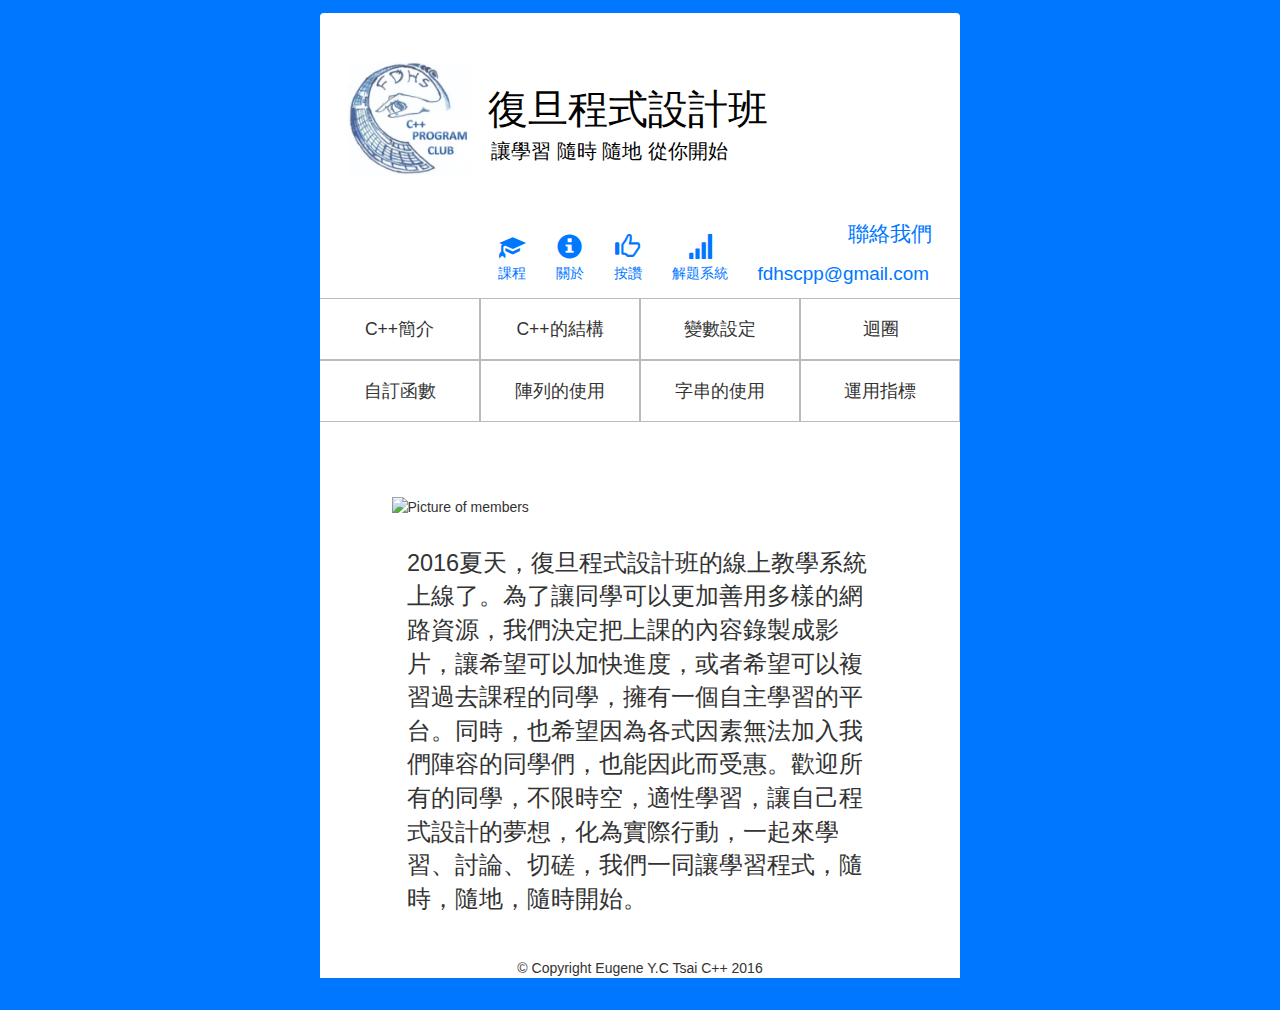
==== main.html @ 5559faf8 "upload all to new repository" ====
<!DOCTYPE html>
<html>
<head>
	<meta charset="big-5">
    <meta charset="utf-8">
    <meta lang="chinese">
    <meta http-equiv="X-UA-Compatible" content="IE=edge">
    <meta name="viewport" content="width=device-width, initial-scale=1">
    <title>復旦程式設計班</title>
    <link rel="stylesheet" href="css/bootstrap.css">
    <link rel="stylesheet" href="css/styles.css">
    <script src="js/jquery-1.11.3.min.js"></script>
  	<script src="js/bootstrap.min.js"></script>
  	<script src="js/script.js"></script>
</head>
<body>
    <div class="entire-background">
        <div class="box-block main-content-curveEdge">
                <nav id="header-nav" class="navbar navbar-default">
                    <div class="container" id="navbar-brand-1">
                        <div class="navbar-header icon">
                            <a href="main.html" class="pull-left">
                            <div id="logo-img" alt="logo image"></div>
                            </a><!--in order to allow the logo to be clickable and return to the mainpage-->
                            <div class="navbar-brand" >
                                <h1 id="navbarbrand">復旦程式設計班</h1>
                                <p><span id="navbarbrandspan"> 讓學習 隨時 隨地 從你開始</span></p>
                            </div>
                            <button type="button" class="navbar-toggle collapsed"  data-toggle="collapse" data-target="#collapsable-nav  " aria-expanded="false">
                                <span class="sr-only">Toggle navigation</span>
                                <span class="icon-bar"></span>
                                <span class="icon-bar"></span>
                                <span class="icon-bar"></span>
                            </button>
                        </div><!--navbar-header-->
                        <div id="collapsable-nav" class="collapse navbar-collapse navbar-2">
                            <ul id="nav-list" class="nav navbar-nav navbar-right"> <!--class: nav, navbar-nav-> i want it to be navbar, navbar-right->i want it to be right, specifically for a navbar element-->
                                <li>
                                  <a href="course.html" target="_blank">
                                    <span class="glyphicon glyphicon-education"></span><br class="hidden-xs"> 課程</a> <!--glyphicon, glyphicon-cutlery-> able to bring in icon font; hidden when screen extra small-->
                                </li>
                                <li>
                                  <a href="about.html" target="_blank">
                                    <span class="glyphicon glyphicon-info-sign"></span><br class="hidden-xs"> 關於</a>
                                </li>
                                <li>
                                  <a href="https://www.facebook.com/FDHSCoder/" target="_blank">
                                    <span class="glyphicon glyphicon-thumbs-up"></span><br class="hidden-xs"> 按讚</a>
                                </li>
                                <li>
                                    <a href="http://zerojudge.tw/" target="_blank">
                                        <span class="glyphicon glyphicon-signal"></span><br class="hidden-xs"> 解題系統</a>
                                </li>
                                <li id="e-mail">
                                    <p>聯絡我們</p>
                                    <a href="mailto:fdhscpp@gmail.com">
                                        <span>fdhscpp@gmail.com</span></a>
                                </li>
                            </ul><!-- #nav-list -->
                        </div><!-- .collapse .navbar-collapse -->
                    </div> <!--container-->
                </nav> <!--nav bar-->
            <ul id="course-selection" class="drop-down-menu large-display">
                <li><a href="#" class="text-center">C++簡介</a>
                    <ul>
                        <li><a href="course_1-1.html">1-1 C++的特色與應用(1)</a></li>
                        <li><a href="course_1-2.html">1-2 C++的特色與應用(2)</a></li>
                        <li><a href="course_1-3.html">1-3 C++環境設定與介面介紹</a></li>
                    </ul>
                </li>
                <li><a href="#" class="text-center">C++的結構</a>
                    <ul>
                        <li><a href="course_2-1.html">2-1 基本C++的結構(1)</a></li>
                        <li><a href="course_2-2.html">2-2 基本C++的結構(2)</a></li>
                    </ul>
                </li>
                <li><a href="#" class="text-center">變數設定</a></li>
                <li><a href="#" class="text-center">迴圈</a></li>
                <li><a href="#" class="text-center">自訂函數</a></li>
                <li><a href="#" class="text-center">陣列的使用</a></li>
                <li><a href="#" class="text-center">字串的使用</a></li>
                <li><a href="#" class="text-center">運用指標</a></li>
            </ul>
            <div id="main-content" class="container">
                <img id="jumbotron" src="images/member.jpg" alt="Picture of members">
                <div id="introduction">
                    <p id="intro-content">2016夏天，復旦程式設計班的線上教學系統上線了。為了讓同學可以更加善用多樣的網路資源，我們決定把上課的內容錄製成影片，讓希望可以加快進度，或者希望可以複習過去課程的同學，擁有一個自主學習的平台。同時，也希望因為各式因素無法加入我們陣容的同學們，也能因此而受惠。歡迎所有的同學，不限時空，適性學習，讓自己程式設計的夢想，化為實際行動，一起來學習、討論、切磋，我們一同讓學習程式，隨時，隨地，隨時開始。</p>
                </div>
            </div><!--end main-content-->
            <div>
                <div class="text-center" id="foot"><p>&copy; Copyright Eugene Y.C Tsai C++ 2016</p></div>
            </div>
        </div> <!--box block-->
    </div> <!--entire background-->
</body>
---- css/styles.css ----
/**start of general**/
a{
  color: #000000;
}
header{
}
body{
	background-color: #0077ff;
}
.entire-background{
	position: relative;
	width: 100%;
	height: 100%;
	background-color: #0077ff;
}/**that white interior design part**/
.box-block{
  margin-top: 1.5%;
  margin-bottom: 1.5%;
	width: 50%;
	height: 100%;
	position: relative;
	left: 25%;
	background-color: #ffffff;
}
/**finish of general**/

/**start of body individual**/
/**nav-bar**/

#navbarbrand{
  color: #000000;
  font-size: 2em;
}

#navbarbrandspan{
  padding-left: 1%;
  color: #000000;
}
.navbar-brand {
	color: #0077ff;
	font-size: 20px;
}
#nav-list {
  margin-top: 10px;
}
#nav-list a {
  color: #0077ff;
  text-align: center;
}
#nav-list a:hover {
  background: #0077ff;
  color: #ffffff;
}
#nav-list a span {
  font-size: 1.8em;
}

#e-mail p{
  color: #0077ff;
  text-align: right;
  padding-bottom: 0;
  margin-bottom: 0;
  padding-right: 6%;
  font-size: 1.5em;
}

#e-mail a { /* email */
  text-align: right;
  padding-bottom: 0;
  font-size: 0.75em;
}
#e-mail div {
  color: #0077ff;
  text-align: right;
  padding-right: 15px;
}
#e-mail 
.navbar-header button.navbar-toggle, .navbar-header .icon-bar {
  border: 1px solid #0077ff;
}
.icon{
	margin-top: -2%;
	padding-left: 2%;
	padding-bottom: 2%;
}
.navbar-header button.navbar-toggle {
  clear: both;
  margin-bottom:10px;
}
#header-nav{
	background-color: #ffffff;
	width: 100%;
	position: relative;
	border-color: #ffffff;
	padding-top: 50px;
	border-bottom: 0;
}
#logo-img{
	background: url('../images/classicon-1.png') no-repeat;
	background-size: 100%;
	width: 125px;
	height: 125px;
	margin: 10px 15px 10px 0px
}
/**end of nav-bar**/
/**drop-down list**/
ul.drop-down-menu{ /* 取消ul預設的內縮及樣式 */ 
    position: relative;
    top: -20px;
    width: 100%;
    height: 200%;
    margin: 0;
    padding: 0;
    list-style: none;
}
ul.drop-down-menu {
    display: inline-block;
}

ul.drop-down-menu li {
    position: relative;
    white-space: nowrap;
    border-right: #bbb 1px solid;
    border-bottom:#bbb 1px solid;
    border-left: #bbb 1px solid;
    border-top: #bbb 1px solid;
    width: 25%;  
}
ul.drop-down-menu > li:nth-child(1){
  border-left: none;
}
ul.drop-down-menu > li:nth-child(4){
  border-right: none;
}
ul.drop-down-menu > li:nth-child(5){
  border-left: none;
}
ul.drop-down-menu > li:nth-child(8){
  border-right: none;
}
ul.drop-down-menu > li:last-child{
    position: relative;
    white-space: nowrap;
    border-right: #bbb 1px solid;
    border-bottom:#bbb 1px solid;
    border-left: #bbb 1px solid;
    border-top:#bbb 1px solid;
    width: 25%;  
}

ul.drop-down-menu > li {
    float: left; /* 只有第一層是靠左對齊*/
}  
 
ul.drop-down-menu a {
    background-color: #ffffff;
    color: #333;
    display: block;
    text-decoration: none;
    line-height: 60px;
    font-size: 1.25em;
}
ul.drop-down-menu a:hover { /* 滑鼠滑入按鈕變色*/
    background-color: #0077ff;
    color: #fff;
}
ul.drop-down-menu li:hover > a { /* 滑鼠移入次選單上層按鈕保持變色*/
    background-color: #0077ff;
    color: #fff;
}

/*second level drop down menu*/
ul.drop-down-menu ul {
    position: absolute;
    z-index: 99;
    top: 100%;
    min-width: 180px;
}

ul.drop-down-menu ul li {
    list-style-type: none;
    border: #ccc 1px solid;
    width: 120%;
}
ul.drop-down-menu ul li a{
  	padding-left: 5%;
}
ul.drop-down-menu ul { /*隱藏次選單*/
    display: none;
} 

ul.drop-down-menu li:hover > ul { /* 滑鼠滑入展開次選單*/
    display: block;
}
/**end of drop-down list**/
/**main-content**/
#main-content{
	width: 100%;
	box-sizing: border-box;
	background-color: #ffffff;
}
.main-content-curveEdge{
  position: relative !important;
  margin-top: 1% !important;
  border-color: #000000 1px !important;
  -webkit-border-radius: .5875em !important;
  border-radius: .5875em !important;
}
#jumbotron{
	margin-top: 50px;
    position: relative;
    width: 80%;
    left: 10%;
}
.container .jumbotron {
  box-shadow: 0 0 50px #3F0C1F;
  width: 100%;
}
#introduction{
	margin-top: 5%;
	font-size: 1.5em;
	position: relative;
	width: 80%;
	left: 10%;
}
#intro-content{
  font-size: 1.2em;
}
.course-box{
  margin-top: 5%;
  margin-bottom: 5%;
  background-color: #94c6ff;
  padding: 5%;
}
.course-box h1{
  font-size: 2.75em;
  margin-bottom:5%; 
}
.course-box p{
  font-size: 1.5em;
}
.course-box ol li{
  font-size: 1.5em;
  font: #000000;
}
.member-intro{
  width: 80%;
  position: relative;
  left: 10%;
  margin-bottom: 5%;
}
.member-intro h1{
  font-size: 2em;
}
.member-intro h2{
  font-size: 2em;
}
.member-intro img{
  width: 50%;
  height: 50%;
  margin-top: 2.5%;
}
.teacher-intro{
  margin-top: 2.5%; 
  font-size: 1.6em;
}
#current-team-intro li{
  font-size: 1.5em;
}
/**end of main-content**/
/**footer**/
#foot{
	margin-top: 5% !important;
	margin-bottom: 5% !important;
	background-color: #ffffff;
}
#video{
  width: 80%;
  height: 80%;
  position:relative;
  left: 10%;
  margin-top: 5%;
  margin-bottom: 2.5%;
}
.lecture-title{
  font-size: 2em;
  position: relative;
  left: 10%;
}
.lecture{
  margin-top: 2.5%;
}
.lecture h4{
  position: relative;
  left: 10%;
  font-size: 1.5em;
}
#course-adjustment{
  position: relative;
  width: 80%;
  left: 10%;
}
#course-adjustment-2{
  position: relative;
  float: left;
}
#course-adjustment-2 a{
  font-size: 1.75em;
  color: #000000;
}
#course-adjustment-1{
  position: relative;
  float: right;
}
#course-adjustment-1 a{
  font-size: 1.75em;
  color: #000000;
}
/**end of footer**/
/**finish of body individual**/

/**media**/
@media(min-width: 1200px){
    #main-content{
      top: 0;
      padding-left: 10px; 
    }
    #jumbotron{
    margin-top: 50px;
    position: relative;
    width: 80%;
    left: 10%;
}
  .large-display{
    width: 100%;
  }
#introduction{
      width: 75%;
      position: relative;
      left: 12.5%;
      margin-top: 30px;
      font-size: 1.4em;
  }
  .container{
  	width: 100%;
  }
    #main-content-course{
    width: 80%;
    background-color: #ffffff;
    }

}
/********** Medium devices only **********/
@media (min-width: 992px) and (max-width: 1199px) {
  /* Header */
  .box-block{
    width: 70%;
    left: 15%;
  }
  #disappear{
    display: none !important;
  }
  #main-content-course{
    margin-left: 10%;
  }
  #main-content{
  }
  #main-content{
    top: 0;
    left: 0;
    width: 100% 
  }
  #introduction{
      width: 80%;
      margin-top: 30px;
      font-size: 1.35em;
  }
  #jumbotron{
    margin-top: 50px;
    width: 80%;
}
  #main-content-course{
    width: 80%;
  }
  #logo-img {
    width: 100px;
    height: 100px;
    margin: 5px 5px 5px 0;
  }
  .container{
  	width: 100%;
  }
  .member-intro img{
    width: 75%;
    height: 75%;
  }
  /* End Header */
}

/********** Small devices only **********/
@media (min-width: 768px) and (max-width: 991px) {
  #jumbotron{
    margin-top: 50px;
    width: 80%;
}
#introduction{
      width: 80%;
      margin-top: 30px;
      font-size: 1.3em;
  }
  .box-block{
    width: 75%;
    left: 12.5%;
  }
  #disappear{
    display: none !important;
  }
  #main-content-course{
    margin-left: 15%;
  }
  #main-content{
    margin-left: 0%;
    margin-right: 0%;
  }
  #main-content{
    top: 0;
    left: 0;
    width: 100% 
  }
.container{
  	width: 100%;
  }
  #main-content-course{
    width: 70%;
  }
  .member-intro img{
    width: 75%;
    height: 75%;
  }
  #display-modify{
    margin-left: 50% 
  }
  #collapsable-nav a { /* Collapsed nav menu text */
    font-size: 1.2em;
  }
  #collapsable-nav a span { /* Collapsed nav menu glyph */
    font-size: 1em;
    margin-right: 5px;
  }
  #collapsable-nav a:hover { /* 滑鼠滑入按鈕變色*/
        background-color: #0077ff;
        color: #fff;
    }
    
}

/********** Extra small devices only **********/
@media (max-width: 767px) {
  /* Header */
  .box-block{
    width: 90%;
    left: 5%;
  }
  #disappear{
    display: none !important;
  }
  #main-content-course{
    margin-left: 15%;
  }
  #main-content{
    margin-left: 10%;
  }
  #main-content{
    top: 0;
    left: 0;
    width: 80% 
  }
  #introduction{
      width: 100%;
      margin-top: 30px;
      font-size: 1.25em;
      position: relative;
      top: -25%;
      left: 0%;
  }
  #jumbotron{
    left: -12.5%;
    margin-top: 50px;
    width: 125%;
    position: relative;
    top: -25%;
  }
  #main-content-course{
    width: 70%;
  }
  .member-intro img{
    width: 100%;
    height: 100%;
  }
  .navbar-brand {
    padding-top: 10px;
    height: 80px;
  }
  .navbar-brand h1 {
    padding-top: 10px;
  }
  .navbar-brand p { 
    margin-top: 12px;
  }

  #collapsable-nav a { /* Collapsed nav menu text */
    font-size: 1.2em;
  }
  #collapsable-nav a span { /* Collapsed nav menu glyph */
    font-size: 1em;
    margin-right: 5px;
  }
  #collapsable-nav a:hover { /* 滑鼠滑入按鈕變色*/
        background-color: #0077ff;
        color: #fff;
    }
  #call-btn > a {
    font-size: 1.5em;
    display: block;
    margin: 0 20px;
    padding: 10px;
    border: 2px solid #fff;
    background-color: #f6b319;
    color: #951c49;
  }
  #xs-deliver {
    margin-top: 5px;
    font-size: .7em;
    letter-spacing: .1em;
    text-transform: uppercase;
  }
  #logo-img {
    width: 100px;
    height: 100px;
    margin: 5px 5px 5px 0;
  }
  .container{
  	width: 100%;
  }
  #nav-list{
  	position: relative;
  	left: -10px;
  }
  /* End Header */

} /*end of media*/
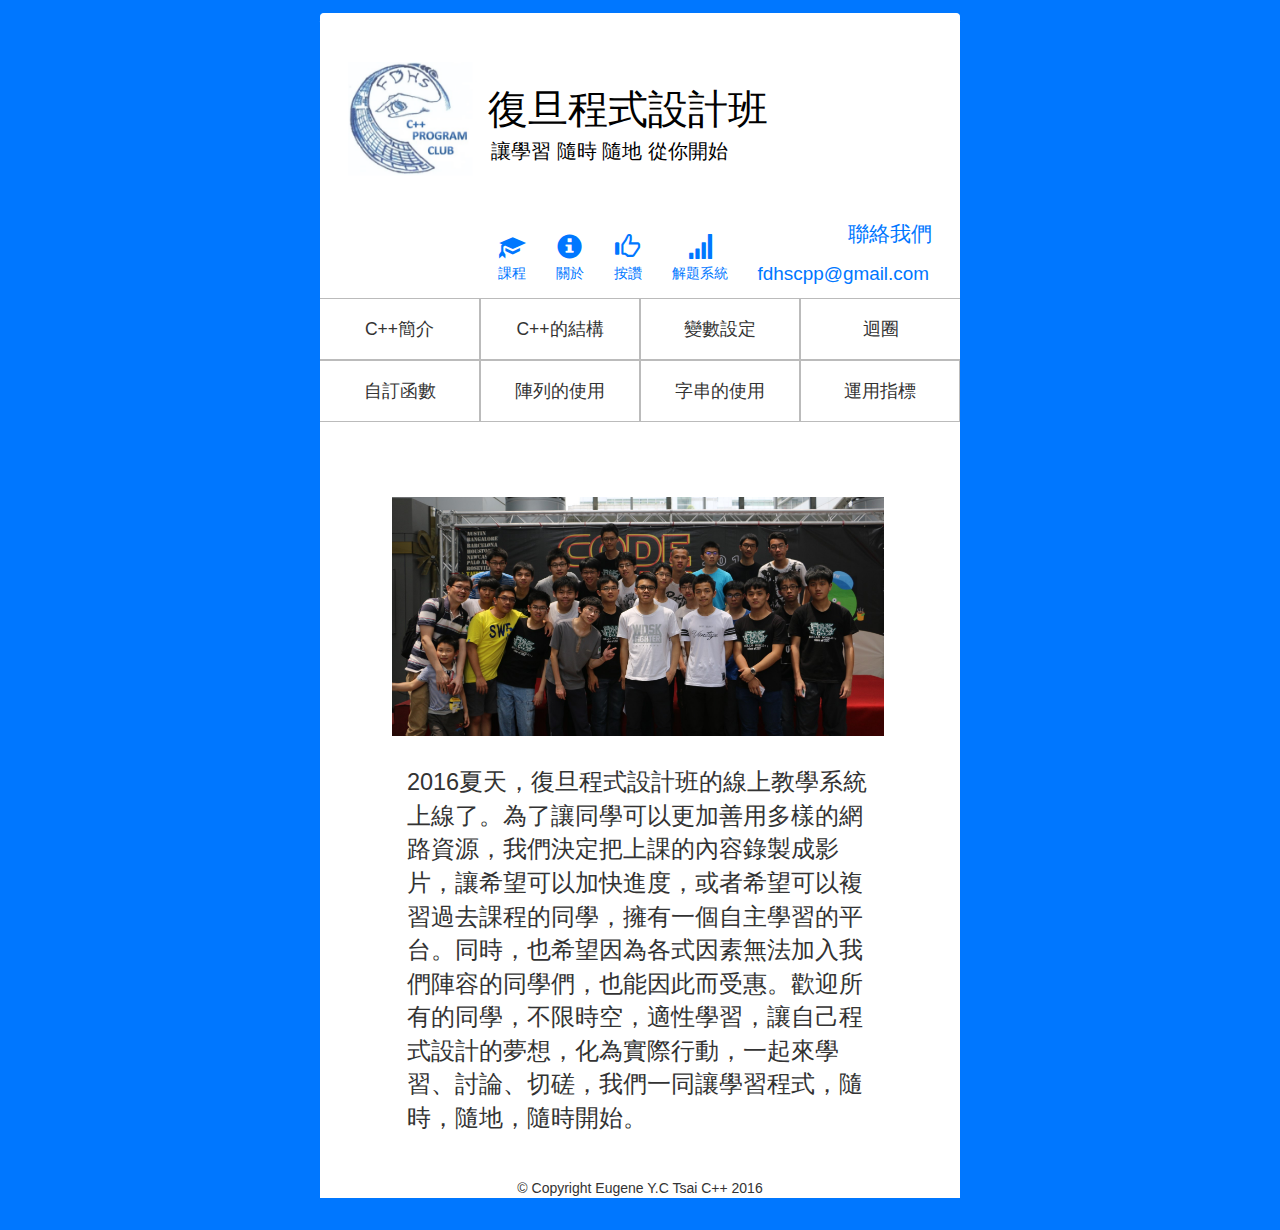
==== commit 4b621e52: "picture source" ====
--- a/main.html
+++ b/main.html
@@ -82,7 +82,7 @@
                 <li><a href="#" class="text-center">運用指標</a></li>
             </ul>
             <div id="main-content" class="container">
-                <img id="jumbotron" src="images/member.jpg" alt="Picture of members">
+                <img id="jumbotron" src="images/member.JPG" alt="Picture of members">
                 <div id="introduction">
                     <p id="intro-content">2016夏天，復旦程式設計班的線上教學系統上線了。為了讓同學可以更加善用多樣的網路資源，我們決定把上課的內容錄製成影片，讓希望可以加快進度，或者希望可以複習過去課程的同學，擁有一個自主學習的平台。同時，也希望因為各式因素無法加入我們陣容的同學們，也能因此而受惠。歡迎所有的同學，不限時空，適性學習，讓自己程式設計的夢想，化為實際行動，一起來學習、討論、切磋，我們一同讓學習程式，隨時，隨地，隨時開始。</p>
                 </div>
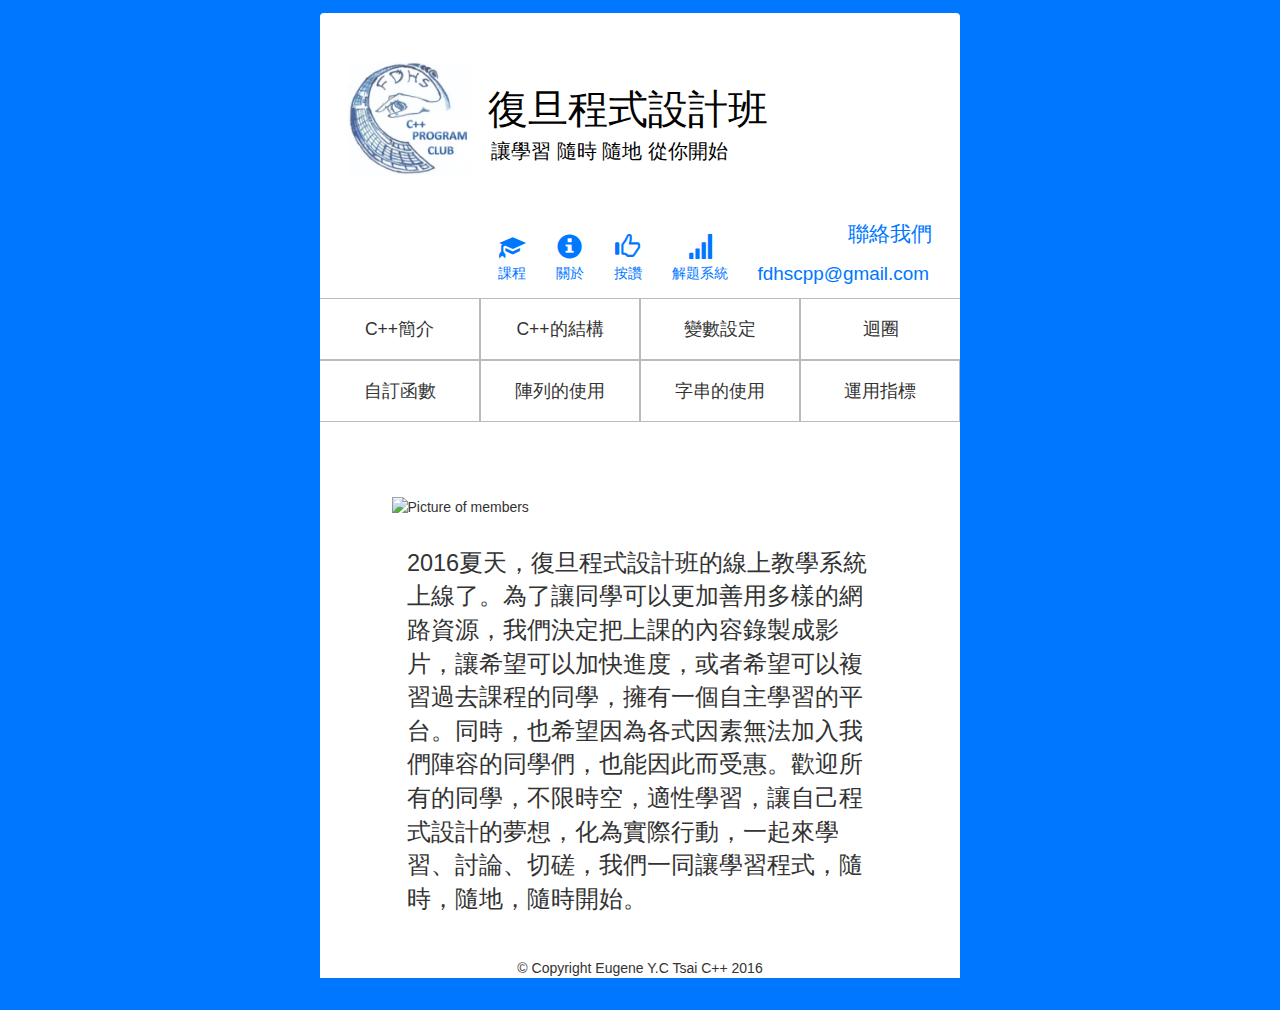
==== commit e51d07f7: "jpg to png" ====
--- a/main.html
+++ b/main.html
@@ -82,7 +82,7 @@
                 <li><a href="#" class="text-center">運用指標</a></li>
             </ul>
             <div id="main-content" class="container">
-                <img id="jumbotron" src="images/member.JPG" alt="Picture of members">
+                <img id="jumbotron" src="images/member.png" alt="Picture of members">
                 <div id="introduction">
                     <p id="intro-content">2016夏天，復旦程式設計班的線上教學系統上線了。為了讓同學可以更加善用多樣的網路資源，我們決定把上課的內容錄製成影片，讓希望可以加快進度，或者希望可以複習過去課程的同學，擁有一個自主學習的平台。同時，也希望因為各式因素無法加入我們陣容的同學們，也能因此而受惠。歡迎所有的同學，不限時空，適性學習，讓自己程式設計的夢想，化為實際行動，一起來學習、討論、切磋，我們一同讓學習程式，隨時，隨地，隨時開始。</p>
                 </div>
